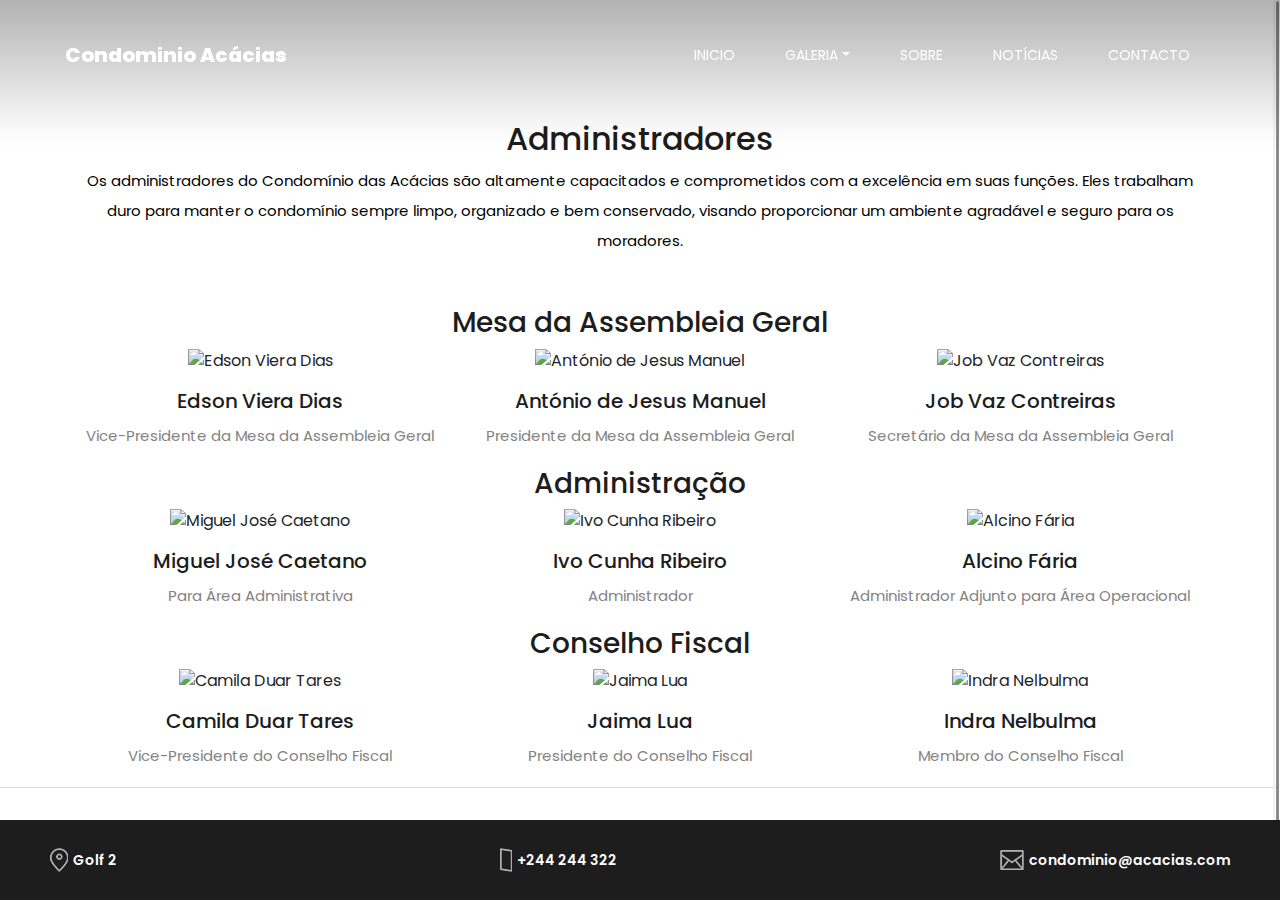
==== admins.html @ 105b338f "ljklkj" ====
<!DOCTYPE html>
<html lang="en">
  <!-- Mirrored from preview.colorlib.com/theme/studio/about-me.html by HTTrack Website Copier/3.x [XR&CO'2014], Fri, 27 Jan 2023 21:11:08 GMT -->
  <head>
    <meta charset="UTF-8" />
    <meta name="description" content="" />
    <meta http-equiv="X-UA-Compatible" content="IE=edge" />
    <meta
      name="viewport"
      content="width=device-width, initial-scale=1, shrink-to-fit=no"
    />

    <title>Sobre</title>

    <link rel="icon" href="img/core-img/favicon.ico" />

    <link rel="stylesheet" href="css/core-style.css" />
    <link rel="stylesheet" href="style.css" />

    <link href="css/responsive.css" rel="stylesheet" />
    <script nonce="79feb264-b3dd-4d76-a42b-a9977a289d4c">
      (function (w, d) {
        !(function (f, g, h, i) {
          f[h] = f[h] || {};
          f[h].executed = [];
          f.zaraz = { deferred: [], listeners: [] };
          f.zaraz.q = [];
          f.zaraz._f = function (j) {
            return function () {
              var k = Array.prototype.slice.call(arguments);
              f.zaraz.q.push({ m: j, a: k });
            };
          };
          for (const l of ["track", "set", "debug"]) f.zaraz[l] = f.zaraz._f(l);
          f.zaraz.init = () => {
            var m = g.getElementsByTagName(i)[0],
              n = g.createElement(i),
              o = g.getElementsByTagName("title")[0];
            o && (f[h].t = g.getElementsByTagName("title")[0].text);
            f[h].x = Math.random();
            f[h].w = f.screen.width;
            f[h].h = f.screen.height;
            f[h].j = f.innerHeight;
            f[h].e = f.innerWidth;
            f[h].l = f.location.href;
            f[h].r = g.referrer;
            f[h].k = f.screen.colorDepth;
            f[h].n = g.characterSet;
            f[h].o = new Date().getTimezoneOffset();
            if (f.dataLayer)
              for (const s of Object.entries(
                Object.entries(dataLayer).reduce((t, u) => ({
                  ...t[1],
                  ...u[1],
                }))
              ))
                zaraz.set(s[0], s[1], { scope: "page" });
            f[h].q = [];
            for (; f.zaraz.q.length; ) {
              const v = f.zaraz.q.shift();
              f[h].q.push(v);
            }
            n.defer = !0;
            for (const w of [localStorage, sessionStorage])
              Object.keys(w || {})
                .filter((y) => y.startsWith("_zaraz_"))
                .forEach((x) => {
                  try {
                    f[h]["z_" + x.slice(7)] = JSON.parse(w.getItem(x));
                  } catch {
                    f[h]["z_" + x.slice(7)] = w.getItem(x);
                  }
                });
            n.referrerPolicy = "origin";
            n.src =
              "../../cdn-cgi/zaraz/sd0d9.js?z=" +
              btoa(encodeURIComponent(JSON.stringify(f[h])));
            m.parentNode.insertBefore(n, m);
          };
          ["complete", "interactive"].includes(g.readyState)
            ? zaraz.init()
            : f.addEventListener("DOMContentLoaded", zaraz.init);
        })(w, d, "zarazData", "script");
      })(window, document);
    </script>
  </head>
  <body>
    <div id="preloader">
      <div class="showbox">
        <div class="loader">
          <svg class="circular" viewBox="25 25 50 50">
            <circle
              class="path"
              cx="50"
              cy="50"
              r="20"
              fill="none"
              stroke-width="2"
              stroke-miterlimit="10"
            />
          </svg>
        </div>
      </div>
    
      </div>
    </div>

    <div class="gradient-background-overlay"></div>

    <header
      class="header-area bg-img"
      style="background-image: url(img/img/img2.jpg)"
    >
      <div class="container-fluid h-100">
        <div class="row h-100 align-items-center">
          <div class="col-12 h-100">
            <div class="main-menu h-100">
              <nav class="navbar h-100 navbar-expand-lg">
                <a
                  class="navbar-brand"
                  href="index.html"
                  style="font-weight: 800; font-size: 20px; color: white"
                  >Condominio Acácias</a
                >
                <button
                  class="navbar-toggler"
                  type="button"
                  data-toggle="collapse"
                  data-target="#studioMenu"
                  aria-controls="studioMenu"
                  aria-expanded="false"
                  aria-label="Toggle navigation"
                >
                  <i class="fa fa-bars"></i> Menu
                </button>
                <div class="collapse navbar-collapse" id="studioMenu">
                  <ul class="navbar-nav ml-auto">
                    <li class="nav-item active">
                      <a class="nav-link" href="index.html"
                        >Inicio <span class="sr-only">(current)</span></a
                      >
                    </li>
                    <li class="nav-item dropdown">
                      <a
                        class="nav-link dropdown-toggle"
                        href="#"
                        id="navbarDropdown"
                        role="button"
                        data-toggle="dropdown"
                        aria-haspopup="true"
                        aria-expanded="false"
                        >Galeria</a
                      >
                      <div
                        class="dropdown-menu"
                        aria-labelledby="navbarDropdown"
                      >
                        <a class="dropdown-item" href="#">Paisagens</a>
                        <a class="dropdown-item" href="#">Escola</a>
                        <a class="dropdown-item" href="#">Ginasio</a>
                        <a class="dropdown-item" href="#">Jardinagem</a>
                        <a class="dropdown-item" href="#">Administradores</a>
                        <a class="dropdown-item" href="#">Memorias</a>
                        <a class="dropdown-item" href="#">Eventos</a>
                      </div>
                    </li>
                    <li class="nav-item">
                      <a class="nav-link" href="sobre.html">Sobre</a>
                    </li>
                    <li class="nav-item">
                      <a class="nav-link" href="noticia.html">Notícias</a>
                    </li>
                    <li class="nav-item">
                      <a class="nav-link" href="contacto.html">Contacto</a>
                    </li>
                  </ul>
                </div>
              </nav>
            </div>
          </div>
        </div>
      </div>
    </header>

    <section style="padding-top: 120px;">
      <div class="container text-center">   <h2 class="text-center">Administradores</h2>

      <P style="color:black">Os administradores do Condomínio das Acácias são altamente capacitados e comprometidos com a excelência em suas funções. Eles trabalham duro para manter o condomínio sempre limpo, organizado e bem conservado, visando proporcionar um ambiente agradável e seguro para os moradores.</P>
  </div>
    </section>
<div class="container text-center" style="margin-top: 50px;">
  <h3 class="section-header">Mesa da Assembleia Geral</h3>
  <div class="row">
      <div class="col-md-4">
          <div class="card">
              <img src="https://picsum.photos/200/300?random=1" class="card-img-top" alt="Edson Viera Dias">
              <div class="card-body mt-3">
                  <h5 class="card-title">Edson Viera Dias</h5>
                  <p class="card-text">Vice-Presidente da Mesa da Assembleia Geral</p>
              </div>
          </div>
      </div>
      <div class="col-md-4">
          <div class="card highlight">
              <img src="https://picsum.photos/200/300?random=2" class="card-img-top" alt="António de Jesus Manuel">
              <div class="card-body mt-3">
                  <h5 class="card-title">António de Jesus Manuel</h5>
                  <p class="card-text text-danger">Presidente da Mesa da Assembleia Geral</p>
              </div>
          </div>
      </div>
      <div class="col-md-4">
          <div class="card">
              <img src="https://picsum.photos/200/300?random=3" class="card-img-top" alt="Job Vaz Contreiras">
              <div class="card-body mt-3">
                  <h5 class="card-title">Job Vaz Contreiras</h5>
                  <p class="card-text">Secretário da Mesa da Assembleia Geral</p>
              </div>
          </div>
      </div>
  </div>
</div>

<!-- Section 2: Administração -->
<div class="container text-center">
  <h3 class="section-header highlight">Administração</h3>
  <div class="row">
      <div class="col-md-4">
          <div class="card">
              <img src="https://picsum.photos/200/300?random=4" class="card-img-top" alt="Miguel José Caetano">
              <div class="card-body mt-3">
                  <h5 class="card-title">Miguel José Caetano</h5>
                  <p class="card-text">Para Área Administrativa</p>
              </div>
          </div>
      </div>
      <div class="col-md-4">
          <div class="card highlight">
              <img src="https://picsum.photos/200/300?random=5" class="card-img-top" alt="Ivo Cunha Ribeiro">
              <div class="card-body mt-3">
                  <h5 class="card-title">Ivo Cunha Ribeiro</h5>
                  <p class="card-text text-danger">Administrador</p>
              </div>
          </div>
      </div>
      <div class="col-md-4">
          <div class="card">
              <img src="https://picsum.photos/200/300?random=6" class="card-img-top" alt="Alcino Fária">
              <div class="card-body mt-3">
                  <h5 class="card-title">Alcino Fária</h5>
                  <p class="card-text">Administrador Adjunto para Área Operacional</p>
              </div>
          </div>
      </div>
  </div>
</div>

<!-- Section 3: Conselho Fiscal -->
<div class="container text-center">
  <h3 class="section-header">Conselho Fiscal</h3>
  <div class="row">
      <div class="col-md-4">
          <div class="card">
              <img src="https://picsum.photos/200/300?random=7" class="card-img-top" alt="Camila Duar Tares">
              <div class="card-body mt-3">
                  <h5 class="card-title">Camila Duar Tares</h5>
                  <p class="card-text">Vice-Presidente do Conselho Fiscal</p>
              </div>
          </div>
      </div>
      <div class="col-md-4">
          <div class="card highlight">
              <img src="https://picsum.photos/200/300?random=8" class="card-img-top" alt="Jaima Lua">
              <div class="card-body mt-3">
                  <h5 class="card-title">Jaima Lua</h5>
                  <p class="card-text text-danger">Presidente do Conselho Fiscal</p>
              </div>
          </div>
      </div>
      <div class="col-md-4">
          <div class="card">
              <img src="https://picsum.photos/200/300?random=9" class="card-img-top" alt="Indra Nelbulma">
              <div class="card-body mt-3">
                  <h5 class="card-title">Indra Nelbulma</h5>
                  <p class="card-text">Membro do Conselho Fiscal</p>
              </div>
          </div>
      </div>
  </div>
</div>


    <section class="follow-me-instagram-area clearfix">
      <div class="instagram-feeds-area owl-carousel">
        <div class="single-instagram-feeds">
          <img src="img/img/img1.jpg" alt="" />
          <a href="#"><i class="fa fa-instagram" aria-hidden="true"></i></a>
        </div>
        <div class="single-instagram-feeds">
          <img src="img/img/img2.jpg" alt="" />
          <a href="#"><i class="fa fa-instagram" aria-hidden="true"></i></a>
        </div>
        <div class="single-instagram-feeds">
          <img src="img/img/img3.jpg" alt="" />
          <a href="#"><i class="fa fa-instagram" aria-hidden="true"></i></a>
        </div>
        <div class="single-instagram-feeds">
          <img src="img/img/img4.jpg" alt="" />
          <a href="#"><i class="fa fa-instagram" aria-hidden="true"></i></a>
        </div>
        <div class="single-instagram-feeds">
          <img src="img/img/img7.jpg" alt="" />
          <a href="#"><i class="fa fa-instagram" aria-hidden="true"></i></a>
        </div>
        <div class="single-instagram-feeds">
          <img src="img/img/img8.jpg" alt="" />
          <a href="#"><i class="fa fa-instagram" aria-hidden="true"></i></a>
        </div>
        <div class="single-instagram-feeds">
          <img src="img/img/img9.jpg" alt="" />
          <a href="#"><i class="fa fa-instagram" aria-hidden="true"></i></a>
        </div>
      </div>
    </section>

    <footer class="footer-area">
      <div class="container-fluid h-100">
        <div class="row h-100">
          <div class="col-12 h-100">
            <div
              class="footer-content h-100 d-md-flex align-items-center justify-content-between"
            >
              <div class="single-footer-content">
                <img src="img/core-img/map.png" alt="" />
                <a href="#">Golf 2</a>
              </div>

              <div class="single-footer-content">
                <img src="img/core-img/smartphone.png" alt="" />
                <a href="#">+244 244 322</a>
              </div>

              <div class="single-footer-content">
                <img src="img/core-img/envelope-2.png" alt="" />
                <a href="#"
                  ><span
                    class="__cf_email__"
                    data-cfemail="b9d1dcd5d5d6f9dad6d4c9d8d7c097dad6d4"
                    >condominio@acacias.com</span
                  ></a
                >
              </div>
            </div>
          </div>
        </div>
      </div>
    </footer>

    <p>
      Copyright &copy;
      <script
        data-cfasync="false"
        src="../../cdn-cgi/scripts/5c5dd728/cloudflare-static/email-decode.min.js"
      ></script>
      <script>
        document.write(new Date().getFullYear());
      </script>
      All rights reserved | This template is made with
      <i class="fa fa-heart-o" aria-hidden="true"></i> by
      <a href="https://colorlib.com/" target="_blank">Colorlib</a>
    </p>

    <script src="js/jquery/jquery-2.2.4.min.js"></script>

    <script src="js/popper.min.js"></script>

    <script src="js/bootstrap.min.js"></script>

    <script src="js/plugins.js"></script>

    <script src="js/active.js"></script>

    <script
      async
      src="https://www.googletagmanager.com/gtag/js?id=UA-23581568-13"
    ></script>
    <script>
      window.dataLayer = window.dataLayer || [];
      function gtag() {
        dataLayer.push(arguments);
      }
      gtag("js", new Date());

      gtag("config", "UA-23581568-13");
    </script>
    <script
      defer
      src="https://static.cloudflareinsights.com/beacon.min.js/vaafb692b2aea4879b33c060e79fe94621666317369993"
      integrity="sha512-0ahDYl866UMhKuYcW078ScMalXqtFJggm7TmlUtp0UlD4eQk0Ixfnm5ykXKvGJNFjLMoortdseTfsRT8oCfgGA=="
      data-cf-beacon='{"rayId":"79047a69a98c77d9","token":"cd0b4b3a733644fc843ef0b185f98241","version":"2022.11.3","si":100}'
      crossorigin="anonymous"
    ></script>
  </body>

  <!-- Mirrored from preview.colorlib.com/theme/studio/about-me.html by HTTrack Website Copier/3.x [XR&CO'2014], Fri, 27 Jan 2023 21:11:13 GMT -->
</html>
---- css/core-style.css ----
/* [Master Stylesheet] */

/* ------------- Index of Stylesheet -------------
:: 1.0 Import Web Fonts
:: 2.0 Import All CSS
:: 3.0 Common/Base CSS
:: 4.0 Header Area CSS
:: 5.0 Sidebar Area CSS
:: 6.0 Welcome Area CSS
:: 7.0 About Me Area CSS
:: 8.0 Follow Instagram Area CSS
:: 9.0 Footer Area CSS
:: 10.0 Portfolio Area CSS
:: 11.0 Blog & Contact Area CSS
:: 12.0 Elements Area CSS
------------------------------------------------ */

/* :: 1.0 Import Web Fonts */

@import url('https://fonts.googleapis.com/css?family=Poppins:300,400,500,600,700');

/* :: 2.0 Import All CSS */

@import 'bootstrap.min.css';
@import 'owl.carousel.css';
@import 'font-awesome.min.css';
@import 'pe-icon-7-stroke.css';
@import 'magnific-popup.css';
@import 'animate.css';

/* :: 3.0 Common/Base CSS */

* {
    margin: 0;
    padding: 0;
}

body {
    font-family: 'Poppins', sans-serif;
    font-weight: 400;
    overflow-x: hidden;
}


h2,
h3,
h5,
h6 {
    color: #1d1d1d;
    line-height: 1.2;
    font-family: 'Poppins', sans-serif;
    font-weight: 500;
}

p {
    color: #838383;
    font-size: 15px;
    line-height: 2;
    font-family: 'Poppins', sans-serif;
    font-weight: 400;
}

a:focus {
    outline: 0 solid;
}

a,
a:hover,
a:focus {
    -webkit-transition: all 500ms ease 0s;
    transition: all 500ms ease 0s;
    text-decoration: none;
    outline: none;
    font-size: 14px;
    color: #000;
    font-family: 'Poppins', sans-serif;
    font-weight: 400;
}

#preloader {
    position: fixed;
    z-index: 9999;
    width: 100%;
    height: 100%;
    background-color: #f2f4f8;
    top: 0;
    left: 0;
    display: -webkit-box;
    display: -ms-flexbox;
    display: flex;
    -webkit-box-pack: center;
    -ms-flex-pack: center;
    justify-content: center;
    -webkit-box-align: center;
    -ms-flex-align: center;
    align-items: center;
}

.questions-area ul li {
    display: none;
    font-size: 14px;
    font-weight: 500;
    color: #1d1d1d;
    -webkit-transition-duration: 500ms;
    transition-duration: 500ms;
}

.questions-area ul li.question-show {
    display: block;
}

.questions-area {
    padding: 0 15px;
    position: absolute;
    bottom: 100px;
    z-index: 15;
    width: 100%;
    height: auto;
    left: 0;
}

.questions-area p {
    margin-bottom: 0;
}

.showbox {
    position: relative;
    top: 0;
    bottom: 0;
    left: 0;
    right: 0;
    padding: 0;
}

.loader {
    position: relative;
    margin: 0 auto;
    width: 60px;
}

.loader:before {
    content: '';
    display: block;
    padding-top: 100%;
}

.circular {
    -webkit-animation: rotate 2s linear infinite;
    animation: rotate 2s linear infinite;
    height: 100%;
    -webkit-transform-origin: center center;
    transform-origin: center center;
    width: 100%;
    position: absolute;
    top: 0;
    bottom: 0;
    left: 0;
    right: 0;
    margin: auto;
}

.path {
    stroke-dasharray: 1, 200;
    stroke-dashoffset: 0;
    -webkit-animation: dash 1.5s ease-in-out infinite, color 6s ease-in-out infinite;
    animation: dash 1.5s ease-in-out infinite, color 6s ease-in-out infinite;
    stroke-linecap: round;
}

@keyframes rotate {
    100% {
        -webkit-transform: rotate(360deg);
        transform: rotate(360deg);
    }
}

@keyframes dash {
    0% {
        stroke-dasharray: 1, 200;
        stroke-dashoffset: 0;
    }
    50% {
        stroke-dasharray: 89, 200;
        stroke-dashoffset: -35px;
    }
    100% {
        stroke-dasharray: 89, 200;
        stroke-dashoffset: -124px;
    }
}

@keyframes color {
    100%,
    0% {
        stroke: #d62d20;
    }
    40% {
        stroke: #0057e7;
    }
    66% {
        stroke: #008744;
    }
    80%,
    90% {
        stroke: #ffa700;
    }
}

ul,
ol {
    margin: 0;
}

ol li,
ul li {
    list-style: outside none none;
}

img {
    height: auto;
    max-width: 100%;
}

.mt-70 {
    margin-top: 70px;
}

.mt-100 {
    margin-top: 100px;
}

.mb-30 {
    margin-bottom: 30px;
}

.mb-100 {
    margin-bottom: 100px;
}

.bg-img {
    background-position: center center;
    background-size: cover;
    background-repeat: no-repeat;
}

#scrollUp {
    background-color: #222;
    border-radius: 0;
    bottom: 100px;
    box-shadow: 0 2px 6px 0 rgba(0, 0, 0, 0.3);
    color: #fff;
    font-size: 24px;
    height: 40px;
    line-height: 40px;
    right: 0;
    text-align: center;
    width: 35px;
}

.section_padding_100 {
    padding: 100px 0;
}

.section_padding_0_100 {
    padding: 0 0 100px;
}

.studio-btn {
    display: inline-block;
    color: #fff;
    background-color: #1d1d1d;
    height: 52px;
    padding: 0 15px;
    border-radius: 0;
    line-height: 52px;
    font-size: 16px;
    min-width: 140px;
}

.studio-btn > img {
    padding-right: 5px;
}

.studio-btn:hover,
.studio-btn:focus {
    color: #fff;
    font-size: 16px;
}

/* :: 4.0 Header Area CSS */

.header-area {
    width: 100%;
    height: 110px;
    position: fixed;
    z-index: 1000;
    top: 0;
    left: 0;
    padding: 0 34px;
}

#searchbtn {
    cursor: pointer;
    margin-left: 15px;
}

.header-search-form,
.search-form-on .navbar-nav {
    display: none;
}

.search-form-on .header-search-form {
    display: block;
}

.header-area .main-menu .nav-link {
    font-size: 14px;
    text-transform: uppercase;
    color: #ffffff;
    padding: 0 25px;
}

.header-area .main-menu .nav-link:hover,
.header-area .main-menu .nav-link:focus {
    color: #fff;
}

.dropdown-menu.show {
    border: none;
    padding: 15px 0;
    box-shadow: 0 5px 40px rgba(0, 0, 0, 0.15);
    margin-top: 15px;
}

.dropdown-item {
    text-transform: uppercase;
    font-size: 13px;
}

.dropdown-item:hover {
    color: #000;
    font-size: 13px;
}

.header-search-form form input {
    width: 600px;
    height: 35px;
    padding: 5px 15px;
    font-size: 12px;
    color: #fff;
    border: none;
    background-color: transparent;
    border: 2px solid rgba(255, 255, 255, 0.6);
    border-radius: 30px;
    -webkit-transition-duration: 500ms;
    transition-duration: 500ms;
}

.header-search-form form input:focus {
    box-shadow: none;
    border-color: rgba(255, 255, 255, 1);
    background-color: transparent;
}

.gradient-background-overlay {
    position: fixed;
    z-index: 3;
    top: 0;
    left: 0;
    width: 100%;
    height: 150px;
}

.gradient-background-overlay:before {
    content: "";
    position: absolute;
    height: 150px;
    width: 100%;
    z-index: -1;
    top: 0;
    left: 0;
    background: rgba(0, 0, 0, 0.3);
    background: -webkit-linear-gradient(top, rgba(0, 0, 0, 0.3) 0%, rgba(0, 0, 0, 0.01) 90%, rgba(0, 0, 0, 0) 100%);
    background: linear-gradient(to bottom, rgba(0, 0, 0, 0.3) 0%, rgba(0, 0, 0, 0.01) 90%, rgba(0, 0, 0, 0) 100%);
}

/* :: 5.0 Sidebar Area CSS */

.social-sidebar-area {
    width: 120px;
    height: 72%;
    background-color: transparent;
    position: fixed;
    bottom: 100px;
    left: 0;
    z-index: 100;
    overflow: hidden;
}

.social-info-area {
    display: -webkit-box;
    display: -ms-flexbox;
    display: flex;
    -webkit-transform: rotate(-90deg);
    transform: rotate(-90deg);
    position: absolute;
    bottom: 270px;
    left: -110px;
    z-index: 10;
    -webkit-box-pack: center;
    -ms-flex-pack: center;
    justify-content: center;
    -webkit-box-align: center;
    -ms-flex-align: center;
    align-items: center;
}

.social-info-area a {
    text-transform: uppercase;
    font-size: 12px;
    font-weight: 600;
    display: -webkit-box;
    display: -ms-flexbox;
    display: flex;
    -webkit-box-align: center;
    -ms-flex-align: center;
    align-items: center;
    padding: 5px;
    line-height: 1;
}

.social-info-area a i {
    font-size: 12px;
    color: #9f9f9f;
    margin-right: 5px;
}

.message-box > a {
    width: 120px;
    height: 100px;
    position: absolute;
    left: 0;
    bottom: 0;
    background-color: #101010;
    text-align: center;
    color: #fff;
    font-size: 30px;
    display: -moz-flex;
    display: -ms-flex;
    display: -o-flex;
    display: -webkit-box;
    display: -ms-flexbox;
    display: flex;
    -webkit-box-align: center;
    -ms-flex-align: center;
    align-items: center;
    -webkit-box-pack: center;
    -ms-flex-pack: center;
    justify-content: center;
}

.message-box > a > img {
    max-width: 40px;
}

/* :: 6.0 Welcome Area CSS */

.welcome-area {
    position: relative;
    z-index: 2;
    width: 100%;
    height: 100vh !important;
}

.carousel-indicators {
    position: fixed;
    right: 0;
    bottom: 0;
    left: 0;
    width: 100%;
    height: auto;
    margin: 0;
    z-index: 9999;
}

.carousel-indicators li {
    width: 100%;
    height: 100px;
    margin-right: 0;
    margin-left: 0;
    text-indent: -9999999px;
    background-color: #fff;
    cursor: pointer;
    -webkit-transition-duration: 500ms;
    transition-duration: 500ms;
}

.carousel-indicators li:after,
.carousel-indicators li:before {
    display: none;
}

.carousel-indicators li.active:after {
    content: '';
    display: block;
    width: 16px;
    height: 16px;
    top: -26px;
    z-index: 1100;
    position: absolute;
    background-image: url(../img/core-img/active.png);
}

.carousel-item:after {
    position: absolute;
    width: 100%;
    height: 100%;
    top: 0;
    left: 0;
    background-color: rgba(0, 0, 0, 0.17);
    content: '';
    z-index: -1;
}

.carousel-content {
    display: -webkit-box;
    display: -ms-flexbox;
    display: flex;
    -webkit-box-align: center;
    -ms-flex-align: center;
    align-items: center;
}

.slide-text {
    padding: 25px 30px 15px;
    border-left: 3px solid #fff;
    margin-left: 200px;
    background-color: rgba(255, 255, 255, 0.2);
    display: -webkit-box;
    display: -ms-flexbox;
    display: flex;
    -webkit-box-align: baseline;
    -ms-flex-align: baseline;
    align-items: baseline;
    margin-top: -100px;
}

.slide-text h2 {
    margin-bottom: 0;
    font-size: 36px;
    color: #fff;
    line-height: 1;
}

.slide-text span {
    font-size: 100px;
    color: #fff;
    line-height: 1;
    font-weight: 100;
}

/* :: 7.0 About Me Area CSS */

.about-content span {
    width: 30px;
    height: 2px;
    background-color: #bebebe;
    margin: 0 auto 30px;
    display: block;
}

.about-content h2 {
    margin-bottom: 40px;
    font-size: 36px;
}

.single-service-area img {
    margin-bottom: 50px;
}

.single-service-area h5 {
    margin-bottom: 20px;
}

.single-pie-bar h6 {
    margin-top: 15px;
    margin-bottom: 0;
}

/* :: 8.0 Follow Instagram Area CSS */

.follow-me-instagram-area {
    border-top: 1px solid #dcdcdc;
    margin-bottom: 80px;
}

.follow-me-title h5 {
    margin: 30px 0;
    font-size: 18px;
}

.single-instagram-feeds a {
    position: absolute;
    width: 100%;
    height: 100%;
    background-color: rgba(34, 34, 34, 0.7);
    top: 0;
    display: -webkit-box;
    display: -ms-flexbox;
    display: flex;
    -webkit-box-align: center;
    -ms-flex-align: center;
    align-items: center;
    color: #fff;
    font-size: 30px;
    -webkit-box-pack: center;
    -ms-flex-pack: center;
    justify-content: center;
    opacity: 0;
    -ms-filter: "progid:DXImageTransform.Microsoft.Alpha(Opacity=0)";
    -webkit-transition-duration: 500ms;
    transition-duration: 500ms;
}

.single-instagram-feeds:hover a {
    opacity: 1;
    -ms-filter: "progid:DXImageTransform.Microsoft.Alpha(Opacity=100)";
}

/* :: 9.0 Footer Area CSS */

.footer-area {
    position: fixed;
    z-index: 100;
    background-color: #1d1d1d;
    height: 80px;
    width: 100%;
    padding: 0 35px;
    bottom: 0;
    left: 0;
}

.single-footer-content {
    display: -webkit-box;
    display: -ms-flexbox;
    display: flex;
    -webkit-box-align: center;
    -ms-flex-align: center;
    align-items: center
}

.single-footer-content > a {
    font-size: 14px;
    font-weight: 600;
    color: #fff;
    margin-left: 5px;
    line-height: 1;
}

/* :: 10.0 Portfolio Area CSS */

.gallery_area {
    height: calc(100% - 380px);
    width: calc(100% - 245px);
    overflow-y: scroll;
    position: fixed;
    z-index: 1;
    top: 200px;
    left: 185px;
    right: 60px;
    padding-right: 45px;
}

.portfolio-menu button {
    background-color: transparent;
    font-size: 15px;
    color: #838383;
    padding: 0 20px;
    -webkit-transition-duration: 500ms;
    transition-duration: 500ms;
}

.portfolio-menu button.active,
.portfolio-menu button:hover {
    color: #1d1d1d;
}

.portfolio-menu button:focus {
    box-shadow: none;
}

.gallery_menu {
    margin-bottom: 100px;
}

.column_single_gallery_item {
    margin-bottom: 30px;
}

.column_single_gallery_item img {
    width: 100%;
}

.hover_overlay {
    position: absolute;
    width: calc(100% - 30px);
    height: 100%;
    background-color: rgba(0, 0, 0, 0.3);
    top: 0;
    left: 15px;
    display: -webkit-box;
    display: -ms-flexbox;
    display: flex;
    -webkit-box-align: center;
    -ms-flex-align: center;
    align-items: center;
    -webkit-box-pack: center;
    -ms-flex-pack: center;
    justify-content: center;
    opacity: 0;
    -ms-filter: "progid:DXImageTransform.Microsoft.Alpha(Opacity=0)";
    -webkit-transition-duration: 500ms;
    transition-duration: 500ms;
}

.hover_overlay a {
    font-size: 30px;
    color: #fff;
}

.column_single_gallery_item:hover .hover_overlay {
    opacity: 1;
    -ms-filter: "progid:DXImageTransform.Microsoft.Alpha(Opacity=100)";
}

/* :: 11.0 Blog & Contact Area CSS */

.blog-content span,
.contact-heading-text span {
    display: block;
    width: 30px;
    height: 3px;
    background-color: #bebebe;
    margin: 0 auto 30px;
}

.blog-content h2,
.contact-heading-text h2 {
    font-size: 36px;
}

.contact-heading-text h2,
.blog-content p {
    margin-bottom: 50px;
}

.post-date,
.post-date:hover,
.post-date:focus {
    display: block;
    font-size: 14px;
    margin-bottom: 5px;
    font-weight: 500;
}

.post-author,
.post-author:hover,
.post-author:focus {
    font-size: 12px;
    text-transform: uppercase;
    color: #838383;
    display: block;
    margin-bottom: 50px;
}

.pagination-area .page-link {
    color: #1d1d1d;
    border: none;
    font-size: 16px;
    font-weight: 500;
    position: relative;
    z-index: 1;
}

.page-item.active .page-link {
    z-index: 1;
    color: #1d1d1d;
    background-color: transparent;
    border-color: transparent;
    padding-right: 80px;
}

.page-item.active .page-link:after {
    content: '';
    width: 70px;
    height: 2px;
    background-color: #1d1d1d;
    position: absolute;
    bottom: 13px;
    left: 45px;
}

.contact-form-area form .form-control {
    margin-bottom: 30px;
    font-size: 14px;
    font-style: italic;
    height: 60px;
    border-bottom: 2px solid #c0c0c0;
    border-top: 0;
    border-left: 0;
    border-radius: 0;
    border-right: none;
    background-color: transparent;
    -webkit-transition-duration: 500ms;
    transition-duration: 500ms;
}

.contact-form-area form .form-control:focus {
    box-shadow: none;
    border-color: #1d1d1d;
    -webkit-transition-duration: 500ms;
    transition-duration: 500ms;
}

.contact-form-area form textarea.form-control {
    height: 200px;
}

.map-area {
    position: relative;
    z-index: 1;
    padding-bottom: 100px;
}

#googleMap {
    width: 100%;
    height: 485px;
    position: relative;
    z-index: 1;
}

.contact-core-info {
    position: absolute;
    top: 30px;
    width: 280px;
    background-color: #1d1d1d;
    z-index: 1000;
    left: -90px;
    padding: 15px 40px;
    text-align: center;
    height: calc(100% - 60px);
}

.contact-core-info img {
    margin-bottom: 50px;
}

.contact-core-info .single-footer-content {
    display: block;
    margin-bottom: 10px;
    text-align: center;
}

.contact-core-info .single-footer-content img {
    display: block;
    margin: 0 auto 10px;
}

.contact-popup-form .modal-content {
    padding: 50px;
}

.contact-popup-form .modal-content {
    padding: 50px;
    border: none;
    box-shadow: 0 5px 50px rgba(0, 0, 0, 0.15);
    background-color: rgba(255, 255, 255, 0.9);
}

/* :: 12.0 Elements Area CSS */

/* Accordians */

.elements-title h2 {
    font-size: 36px;
    margin-bottom: 100px;
}

.panel {
    background-color: #fff;
    border: 0 solid transparent;
    border-radius: 4px;
    box-shadow: 0 0 0 transparent;
    margin-bottom: 15px;
}

.single-accordion:last-of-type {
    margin-bottom: 0px;
}

.single-accordion h6 a {
    background-color: #1d1d1d;
    border-radius: 0;
    color: #fff;
    display: block;
    margin: 0;
    padding: 20px 60px 20px 20px;
    position: relative;
    font-size: 16px;
    text-transform: capitalize;
    font-weight: 500;
}

.single-accordion h6 a.collapsed {
    background-color: #aeaeae;
    color: #fff;
}

.single-accordion h6 a span {
    font-size: 10px;
    position: absolute;
    right: 20px;
    text-align: center;
    top: 25px;
}

.single-accordion h6 a.collapsed span.accor-close {
    opacity: 0;
    -ms-filter: "progid:DXImageTransform.Microsoft.Alpha(Opacity=0)";
    filter: alpha(opacity=0);
}

span.accor-open {
    opacity: 0;
    -ms-filter: "progid:DXImageTransform.Microsoft.Alpha(Opacity=0)";
    filter: alpha(opacity=0);
}

.single-accordion h6 a.collapsed span.accor-open {
    opacity: 1;
    -ms-filter: "progid:DXImageTransform.Microsoft.Alpha(Opacity=100)";
    filter: alpha(opacity=100);
}

.single-accordion h6 {
    margin-bottom: 0;
    text-transform: uppercase;
}

.single-accordion .accordion-content {
    border-top: 0 solid transparent;
    box-shadow: none;
}

.single-accordion .accordion-content p {
    padding: 20px 15px 5px;
    margin-bottom: 0;
}

/* barfiller */

.single_progress_bar {
    margin-bottom: 20px;
}

.single_progress_bar:last-of-type {
    margin-bottom: 0;
}

.barfiller {
    background: #e0e0e0;
    border: none;
    border-radius: 0;
    box-shadow: none;
    height: 2px;
    margin-bottom: 5px;
    position: relative;
    width: 100%;
}

.barfiller .fill {
    display: block;
    position: relative;
    width: 0px;
    height: 100%;
    background: #333;
    z-index: 1;
}

.barfiller .tipWrap {
    display: none;
}

.barfiller .tip {
    margin-top: 15px;
    font-size: 15px;
    color: #838383;
    left: 0px;
    position: absolute;
    z-index: 2;
    background: transparent;
}

.barfiller .tip:after {
    display: none;
}

.single_progress_bar p {
    margin-bottom: 0;
    margin-top: 10px;
}

/* Cool Facts */

.counter-area h2 {
    font-size: 36px;
}

.counter-area h6 {
    margin-bottom: 0;
    color: #838383;
}

.studio-btn.studio-btn-2 {
    background-color: transparent;
    border: 2px solid #1d1d1d;
    color: #1d1d1d;
}

.studio-btn.studio-btn-4 {
    background-color: transparent;
    border: 2px solid #aeaeae;
    color: #aeaeae;
}

/* Sonar CSS */

.carousel-indicators li.active:before {
    content: '';
    display: inline-block;
    position: absolute;
    width: 14px;
    height: 14px;
    border-radius: 50%;
    top: -25px;
    left: 1px;
    -webkit-animation: sonar-effect 1s ease-in-out .1s infinite;
    animation: sonar-effect 1s ease-in-out .1s infinite;
    z-index: 1;
    background-color: #fff;
}


@keyframes sonar-effect {
    0% {
        opacity: 0;
        -ms-filter: "progid:DXImageTransform.Microsoft.Alpha(Opacity=0)";
    }
    50% {
        opacity: 0.5;
        -ms-filter: "progid:DXImageTransform.Microsoft.Alpha(Opacity=50)";
        box-shadow: 0 0 0 3px #fff, 0 0 5px 5px #fff, 0 0 0 5px #fff;
    }
    100% {
        box-shadow: 0 0 0 3px #fff, 0 0 5px 5px #fff, 0 0 0 5px #fff;
        -webkit-transform: scale(1.5);
        transform: scale(1.5);
        opacity: 0;
        -ms-filter: "progid:DXImageTransform.Microsoft.Alpha(Opacity=0)";
    }
}
---- style.css ----
/* ----------------------------------------------------------
    :: Template Name: Studio - Creative Photography Template
    :: Author: Colorlib
    :: Author URL: https://colorlib.com
    :: Version: 1.0.0
    :: Created: 31 January 2018
    :: Last Updated: 31 January 2018
    ---------------------------------------------------------- */

    /* ============ PLACE YOUR CUSTOM CSS HERE ============ */
---- css/responsive.css ----
@media only screen and (min-width: 992px) and (max-width: 1199px) {
    .social-sidebar-area,
    .message-box > a {
        width: 80px;
    }
    .message-box > a {
        height: 80px;
    }
    .social-info-area {
        left: -160px;
    }
    .gallery_area {
        height: calc(100% - 380px);
        width: calc(100% - 180px);
        left: 120px;
        right: 60px;
        padding-right: 45px;
    }
    .social-sidebar-area {
        height: 65%;
    }
    .social-info-area {
        left: -25px;
        bottom: 190px;
    }
    .social-info-area > a > span {
        display: none;
    }
    .social-info-area a i {
        font-size: 14px;
        margin-right: 10px;
    }
}

@media only screen and (min-width: 768px) and (max-width: 991px) {
    .navbar {
        padding: 0;
    }
    .navbar-toggler {
        padding: 0;
        font-size: 20px;
        background-color: transparent;
        border: none;
        border-radius: 6px;
        width: 120px;
        height: 35px;
        color: #fff;
        line-height: 28px;
        margin: 38px 0;
        border: 2px solid #fff;
        font-weight: 400;
    }
    #studioMenu {
        padding: 30px;
        background-color: #1d1d1d;
        z-index: 1002;
    }
    .header-area .main-menu .nav-link {
        padding: 5px 15px;
    }
    .header-search-form form input {
        width: 570px;
        margin-bottom: 15px;
    }
    .social-sidebar-area,
    .message-box > a {
        width: 80px;
    }
    .message-box > a {
        height: 80px;
    }
    .social-sidebar-area {
        bottom: 50px;
        height: 70%;
    }
    .social-info-area {
        left: -25px;
        bottom: 190px;
    }
    .social-info-area > a > span {
        display: none;
    }
    .social-info-area a i {
        font-size: 14px;
        margin-right: 10px;
    }
    .slide-text {
        margin-left: 120px;
        margin-top: -50px;
    }
    .carousel-indicators li {
        height: 50px;
    }
    .slide-text span {
        font-size: 60px;
    }
    .gallery_area {
        height: calc(100% - 380px);
        width: calc(100% - 130px);
        left: 100px;
        right: 30px;
        padding-right: 30px;
    }
    .portfolio-menu button {
        padding: 0 10px;
    }
    .counter-area h2 {
        font-size: 24px;
    }
    .counter-area h6 {
        font-size: 12px;
    }
    .elements-title h2 {
        font-size: 24px;
        margin-bottom: 50px;
    }
}

@media only screen and (min-width: 320px) and (max-width: 767px) {
    p {
        font-size: 14px;
    }
    .navbar {
        padding: 0;
    }
    .navbar-toggler {
        padding: 0;
        font-size: 16px;
        background-color: transparent;
        border-radius: 6px;
        width: 90px;
        height: 30px;
        color: #fff;
        line-height: 28px;
        margin: 20px 0;
        border: 2px solid #fff;
        font-weight: 400;
    }
    #studioMenu {
        padding: 20px;
        background-color: #1d1d1d;
        z-index: 1002;
    }
    .header-area .main-menu .nav-link {
        padding: 5px 15px;
    }
    .header-search-form form input {
        width: 570px;
        margin-bottom: 15px;
    }
    .header-area {
        height: 70px;
        padding: 0 0;
    }
    .navbar-brand {
        margin-right: 0;
        max-width: 100px;
    }
    .header-search-form form input {
        width: 100%;
        margin-bottom: 15px;
        font-size: 10px;
    }
    .social-sidebar-area,
    .message-box > a {
        width: 50px;
    }
    .message-box > a {
        height: 50px;
    }
    .social-sidebar-area {
        bottom: 40px;
    }
    .carousel-indicators li {
        height: 40px;
    }
    .social-info-area {
        left: -27px;
        bottom: 130px;
    }
    .social-info-area > a > span {
        display: none;
    }
    .gradient-background-overlay,
    .gradient-background-overlay:before {
        height: 90px;
    }
    .slide-text {
        padding: 15px 15px 10px;
        margin-left: 65px;
        margin-top: -40px;
    }
    .slide-text span {
        font-size: 24px;
    }
    .slide-text h2 {
        font-size: 16px;
    }
    .contact-popup-form .modal-content {
        padding: 15px;
    }
    .blog-content h2,
    .contact-heading-text h2 {
        font-size: 20px;
    }
    .contact-heading-text h2,
    .blog-content p {
        margin-bottom: 30px;
    }
    .modal-dialog {
        width: 240px;
        margin: 30px auto;
    }
    .about-content h2 {
        margin-bottom: 30px;
        font-size: 20px;
    }
    .single-pie-bar {
        margin-bottom: 50px;
    }
    .follow-me-instagram-area {
        border-top: 1px solid #dcdcdc;
        margin-bottom: 0;
    }
    .footer-area {
        position: relative;
        height: auto;
        padding: 30px 0 15px;
        bottom: 0;
        left: 0;
    }
    .single-footer-content {
        margin-bottom: 15px;
        -webkit-box-pack: center;
        -ms-flex-pack: center;
        justify-content: center;
    }
    .gallery_area {
        height: auto;
        width: calc(100% - 90px);
        overflow-y: auto;
        position: relative;
        z-index: 1;
        top: 100px;
        left: 60px;
        right: 15px;
        padding-right: 15px;
    }
    .portfolio-menu button {
        font-size: 12px;
        padding: 0 5px;
    }
    .gallery_menu {
        margin-bottom: 30px;
    }
    #scrollUp {
        display: none !important;
    }
    .page-item.active .page-link:after {
        width: 40px;
    }
    .page-item.active .page-link {
        padding-right: 40px;
    }
    .pagination-area .page-link {
        font-size: 14px;
    }
    .pagination-area.mb-100 {
        margin-bottom: 0;
    }
    .blog-area.mt-100,
    .about-me-area.mt-100,
    .contact-area.mt-100 {
        margin-top: 70px;
    }
    .contact-core-info {
        width: 200px;
        left: -40px;
        padding: 15px;
    }
    .single-cool-fact {
        margin-bottom: 30px;
    }
    .elements-title h2 {
        font-size: 20px;
        margin-bottom: 30px;
    }
    .studio-buttons-area .btn {
        margin-bottom: 15px;
    }
    .message-box > a > img {
        max-width: 30px;
    }
}

@media only screen and (min-width: 480px) and (max-width: 767px) {
    .modal-dialog {
        width: 320px;
    }
}

@media only screen and (min-width: 576px) and (max-width: 767px) {
    #scrollUp {
        display: block !important;
    }
    .slide-text span {
        font-size: 36px;
    }
    .slide-text h2 {
        font-size: 20px;
    }
    .modal-dialog {
        width: 450px;
    }
    .contact-popup-form .modal-content {
        padding: 50px 15px;
    }
    .portfolio-menu button {
        font-size: 14px;
    }
}
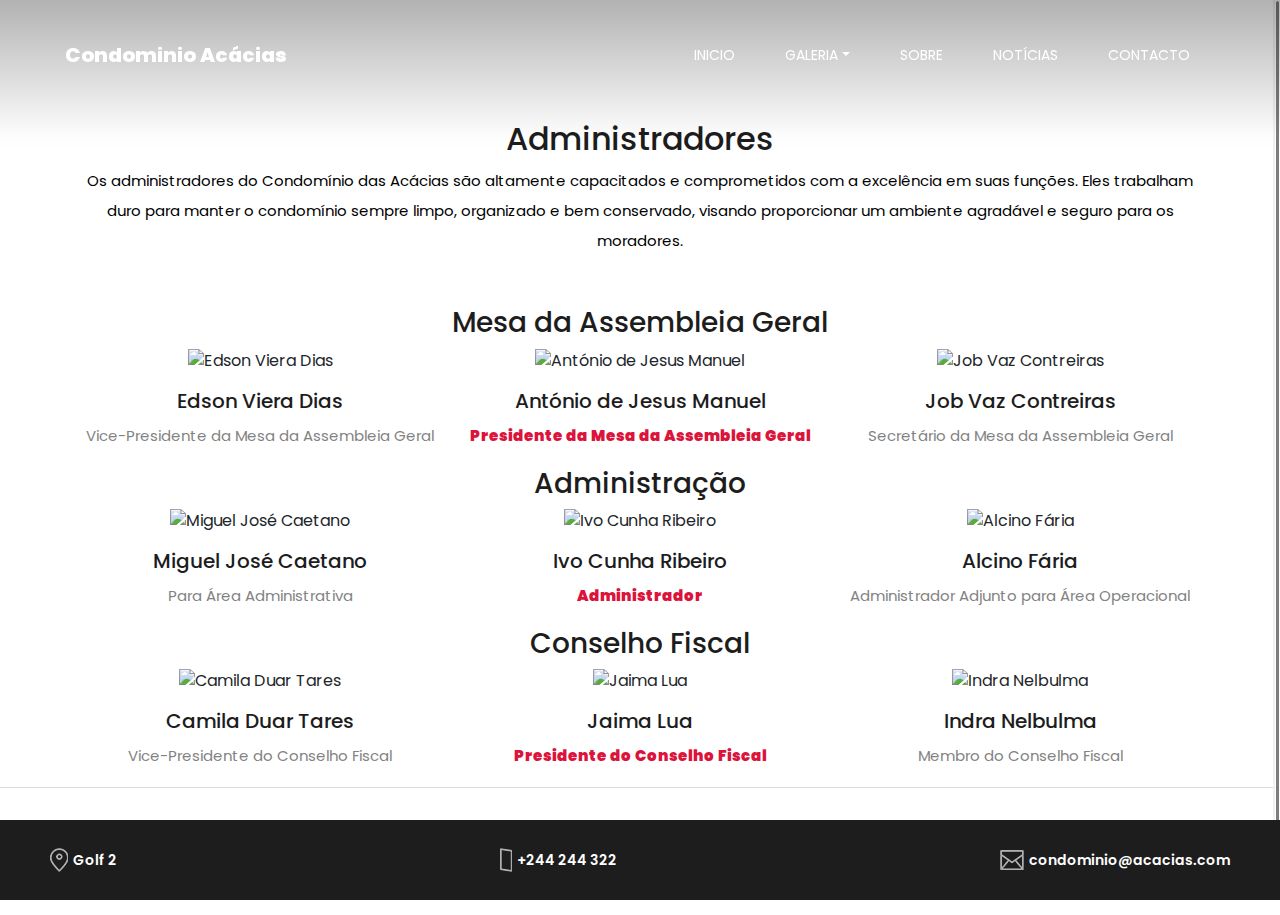
==== commit 226210dc: "jljl" ====
--- a/admins.html
+++ b/admins.html
@@ -205,7 +205,7 @@
               <img src="https://picsum.photos/200/300?random=2" class="card-img-top" alt="António de Jesus Manuel">
               <div class="card-body mt-3">
                   <h5 class="card-title">António de Jesus Manuel</h5>
-                  <p class="card-text text-danger">Presidente da Mesa da Assembleia Geral</p>
+                  <p class="card-text " style="color:crimson;font-weight: 900;">Presidente da Mesa da Assembleia Geral</p>
               </div>
           </div>
       </div>
@@ -239,7 +239,7 @@
               <img src="https://picsum.photos/200/300?random=5" class="card-img-top" alt="Ivo Cunha Ribeiro">
               <div class="card-body mt-3">
                   <h5 class="card-title">Ivo Cunha Ribeiro</h5>
-                  <p class="card-text text-danger">Administrador</p>
+                  <p class="card-text " style="color:crimson;font-weight: 900;">Administrador</p>
               </div>
           </div>
       </div>
@@ -273,7 +273,7 @@
               <img src="https://picsum.photos/200/300?random=8" class="card-img-top" alt="Jaima Lua">
               <div class="card-body mt-3">
                   <h5 class="card-title">Jaima Lua</h5>
-                  <p class="card-text text-danger">Presidente do Conselho Fiscal</p>
+                  <p class="card-text " style="color:crimson;font-weight: 900;">Presidente do Conselho Fiscal</p>
               </div>
           </div>
       </div>
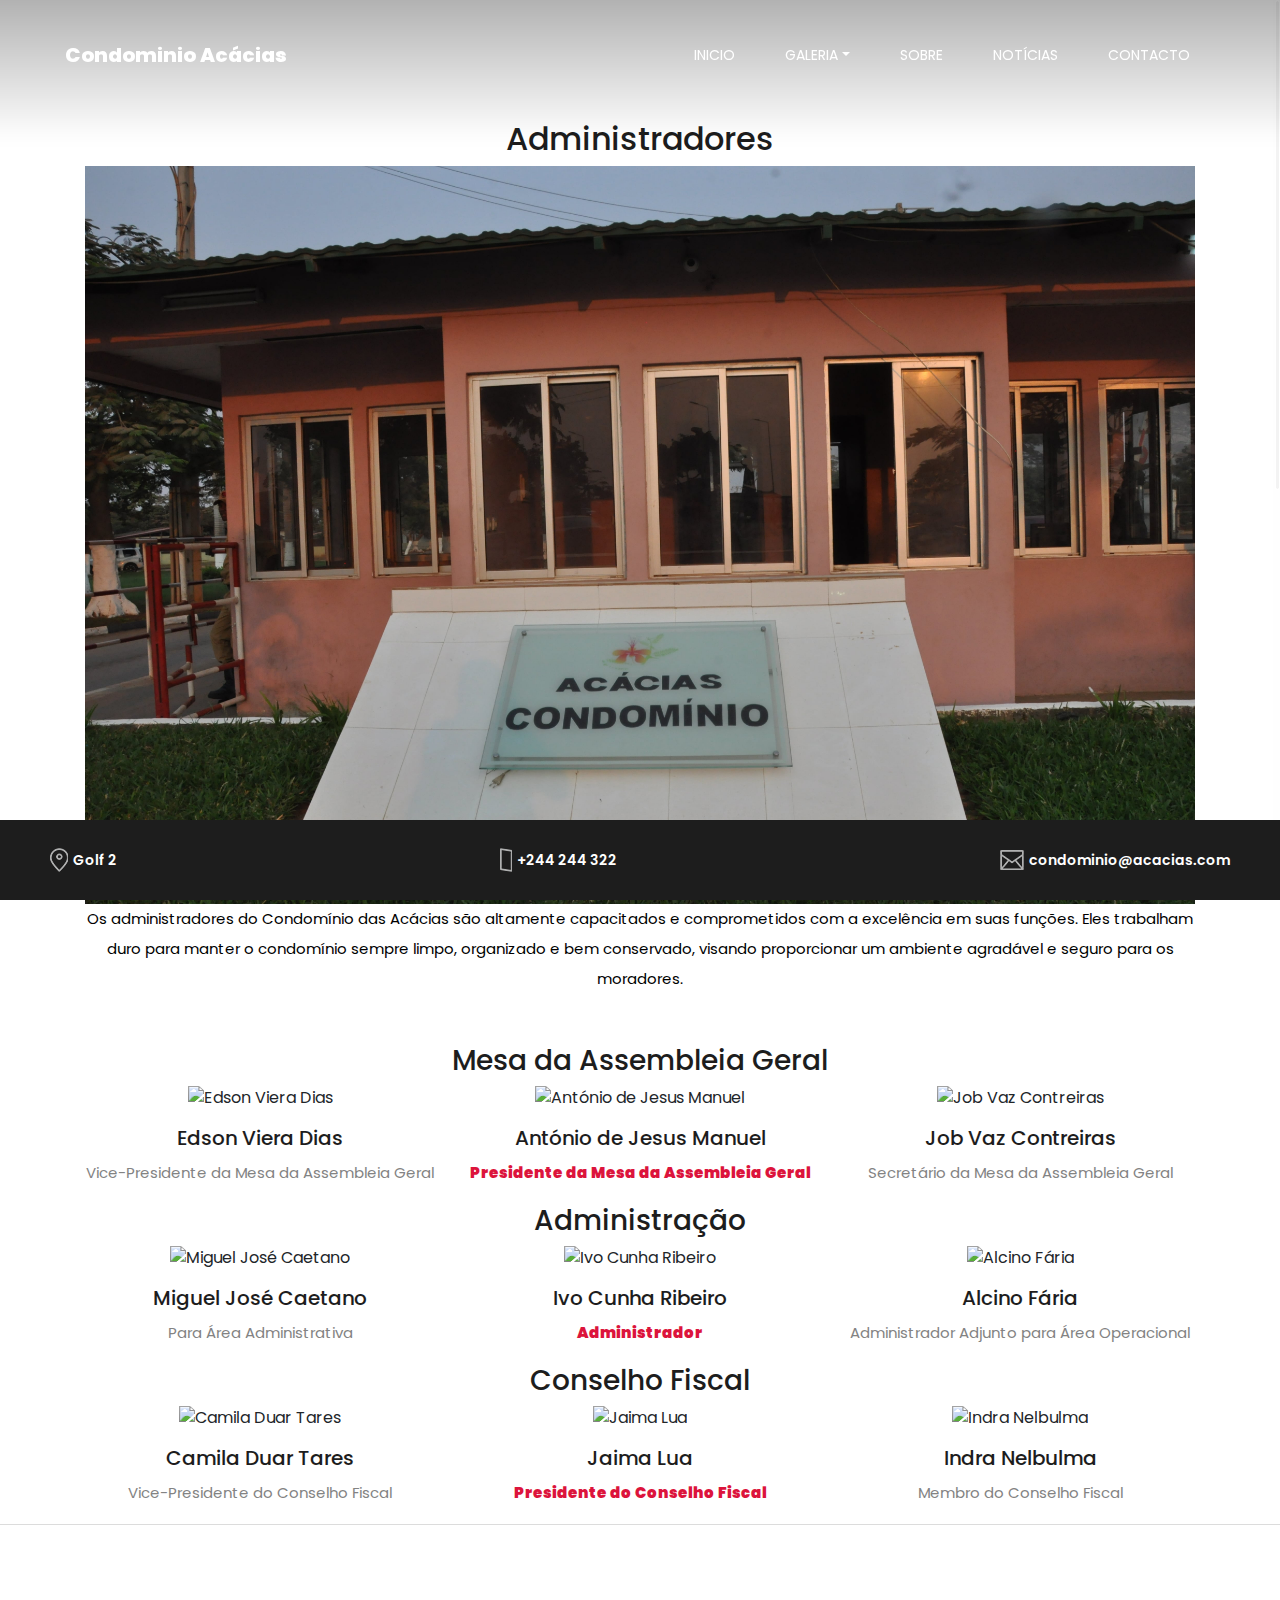
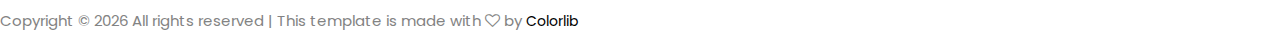
==== commit 10a30f64: "lkjlj" ====
--- a/admins.html
+++ b/admins.html
@@ -184,7 +184,7 @@
 
     <section style="padding-top: 120px;">
       <div class="container text-center">   <h2 class="text-center">Administradores</h2>
-
+<img src="img/img/img1.JPG" class="img-fluid" />
       <P style="color:black">Os administradores do Condomínio das Acácias são altamente capacitados e comprometidos com a excelência em suas funções. Eles trabalham duro para manter o condomínio sempre limpo, organizado e bem conservado, visando proporcionar um ambiente agradável e seguro para os moradores.</P>
   </div>
     </section>
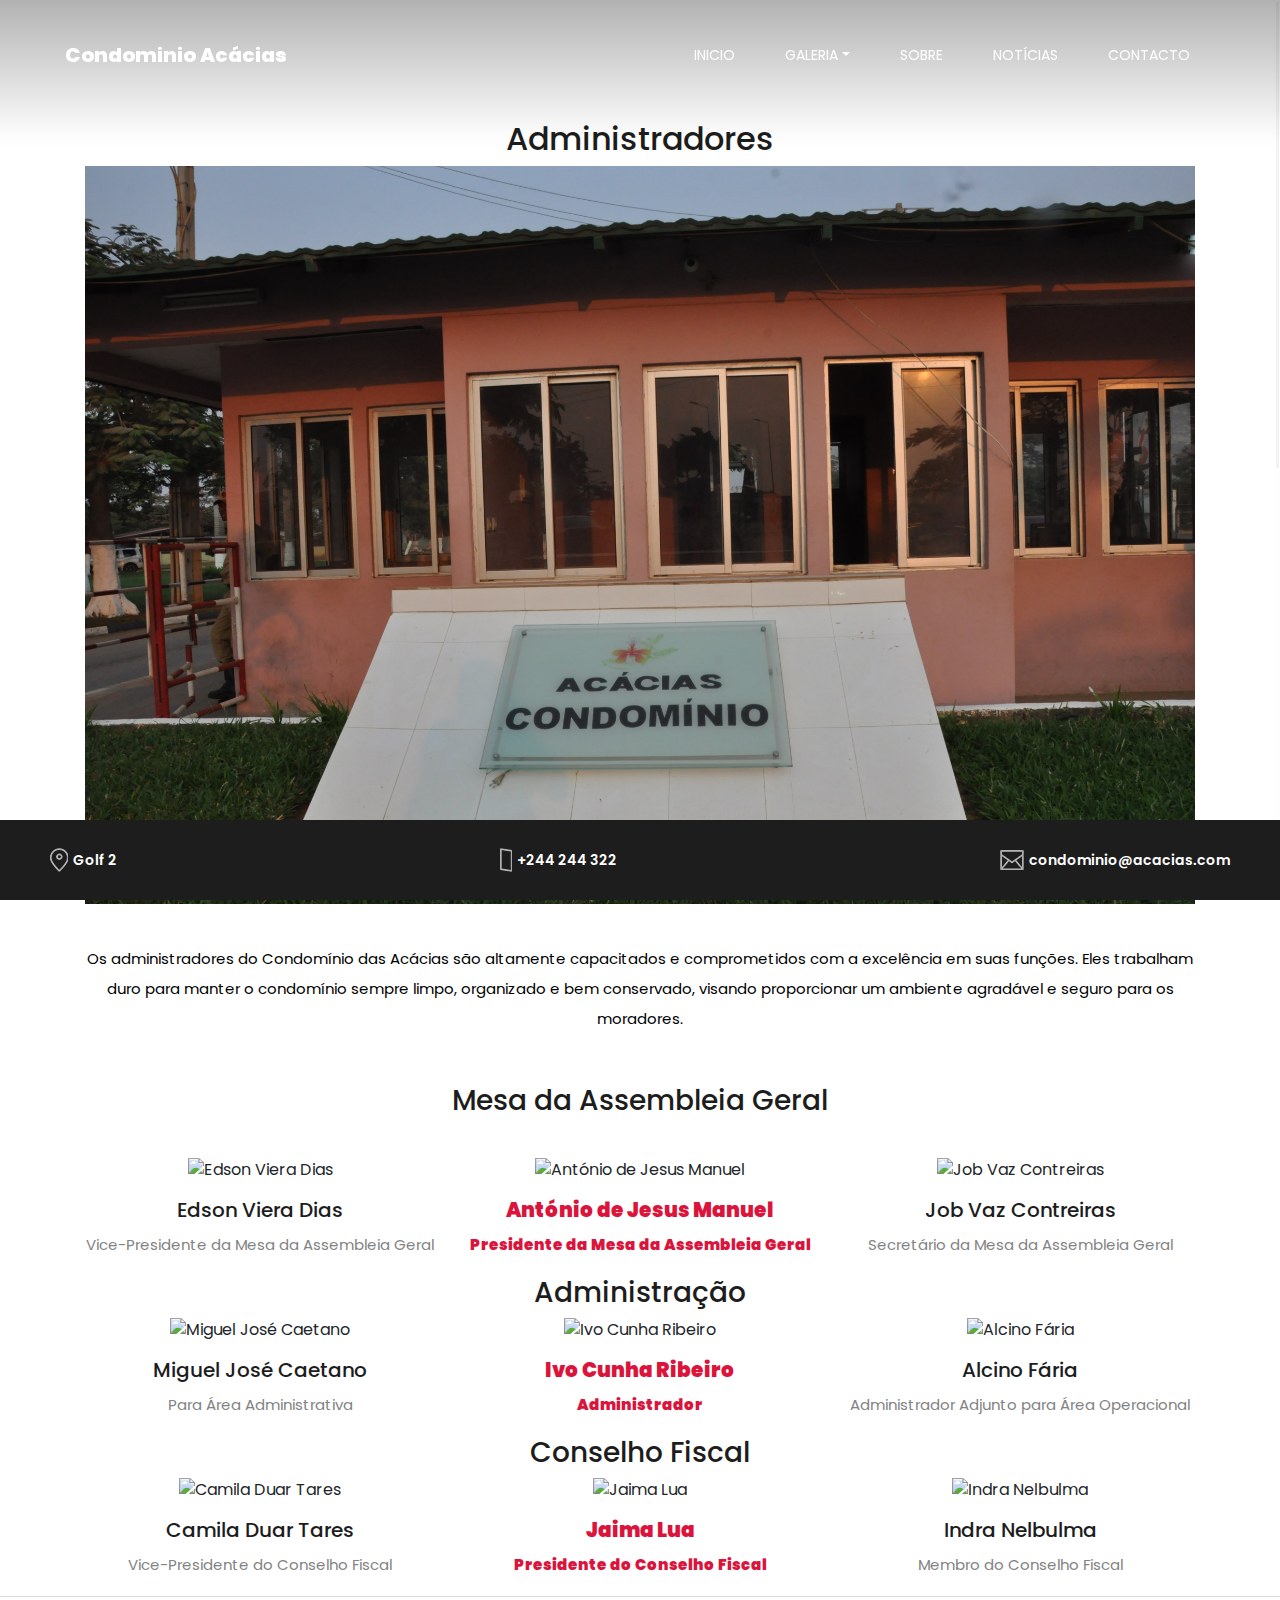
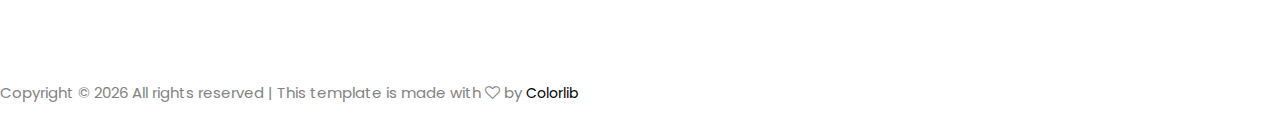
==== commit c9c572b3: "kjj" ====
--- a/admins.html
+++ b/admins.html
@@ -10,7 +10,7 @@
       content="width=device-width, initial-scale=1, shrink-to-fit=no"
     />
 
-    <title>Sobre</title>
+    <title>Administradores</title>
 
     <link rel="icon" href="img/core-img/favicon.ico" />
 
@@ -184,12 +184,12 @@
 
     <section style="padding-top: 120px;">
       <div class="container text-center">   <h2 class="text-center">Administradores</h2>
-<img src="img/img/img1.JPG" class="img-fluid" />
-      <P style="color:black">Os administradores do Condomínio das Acácias são altamente capacitados e comprometidos com a excelência em suas funções. Eles trabalham duro para manter o condomínio sempre limpo, organizado e bem conservado, visando proporcionar um ambiente agradável e seguro para os moradores.</P>
+<img src="img/img/img1.JPG" class="img" />
+      <P style="color:black; margin-top:40px" >Os administradores do Condomínio das Acácias são altamente capacitados e comprometidos com a excelência em suas funções. Eles trabalham duro para manter o condomínio sempre limpo, organizado e bem conservado, visando proporcionar um ambiente agradável e seguro para os moradores.</P>
   </div>
     </section>
 <div class="container text-center" style="margin-top: 50px;">
-  <h3 class="section-header">Mesa da Assembleia Geral</h3>
+  <h3 class="section-header" style="margin-bottom:40px">Mesa da Assembleia Geral</h3>
   <div class="row">
       <div class="col-md-4">
           <div class="card">
@@ -204,7 +204,7 @@
           <div class="card highlight">
               <img src="https://picsum.photos/200/300?random=2" class="card-img-top" alt="António de Jesus Manuel">
               <div class="card-body mt-3">
-                  <h5 class="card-title">António de Jesus Manuel</h5>
+                  <h5 class="card-title" style="color:crimson;font-weight: 900;">António de Jesus Manuel</h5>
                   <p class="card-text " style="color:crimson;font-weight: 900;">Presidente da Mesa da Assembleia Geral</p>
               </div>
           </div>
@@ -238,7 +238,7 @@
           <div class="card highlight">
               <img src="https://picsum.photos/200/300?random=5" class="card-img-top" alt="Ivo Cunha Ribeiro">
               <div class="card-body mt-3">
-                  <h5 class="card-title">Ivo Cunha Ribeiro</h5>
+                  <h5 class="card-title" style="color:crimson;font-weight: 900;">Ivo Cunha Ribeiro</h5>
                   <p class="card-text " style="color:crimson;font-weight: 900;">Administrador</p>
               </div>
           </div>
@@ -272,7 +272,7 @@
           <div class="card highlight">
               <img src="https://picsum.photos/200/300?random=8" class="card-img-top" alt="Jaima Lua">
               <div class="card-body mt-3">
-                  <h5 class="card-title">Jaima Lua</h5>
+                  <h5 class="card-title" style="color:crimson;font-weight: 900;">Jaima Lua</h5>
                   <p class="card-text " style="color:crimson;font-weight: 900;">Presidente do Conselho Fiscal</p>
               </div>
           </div>
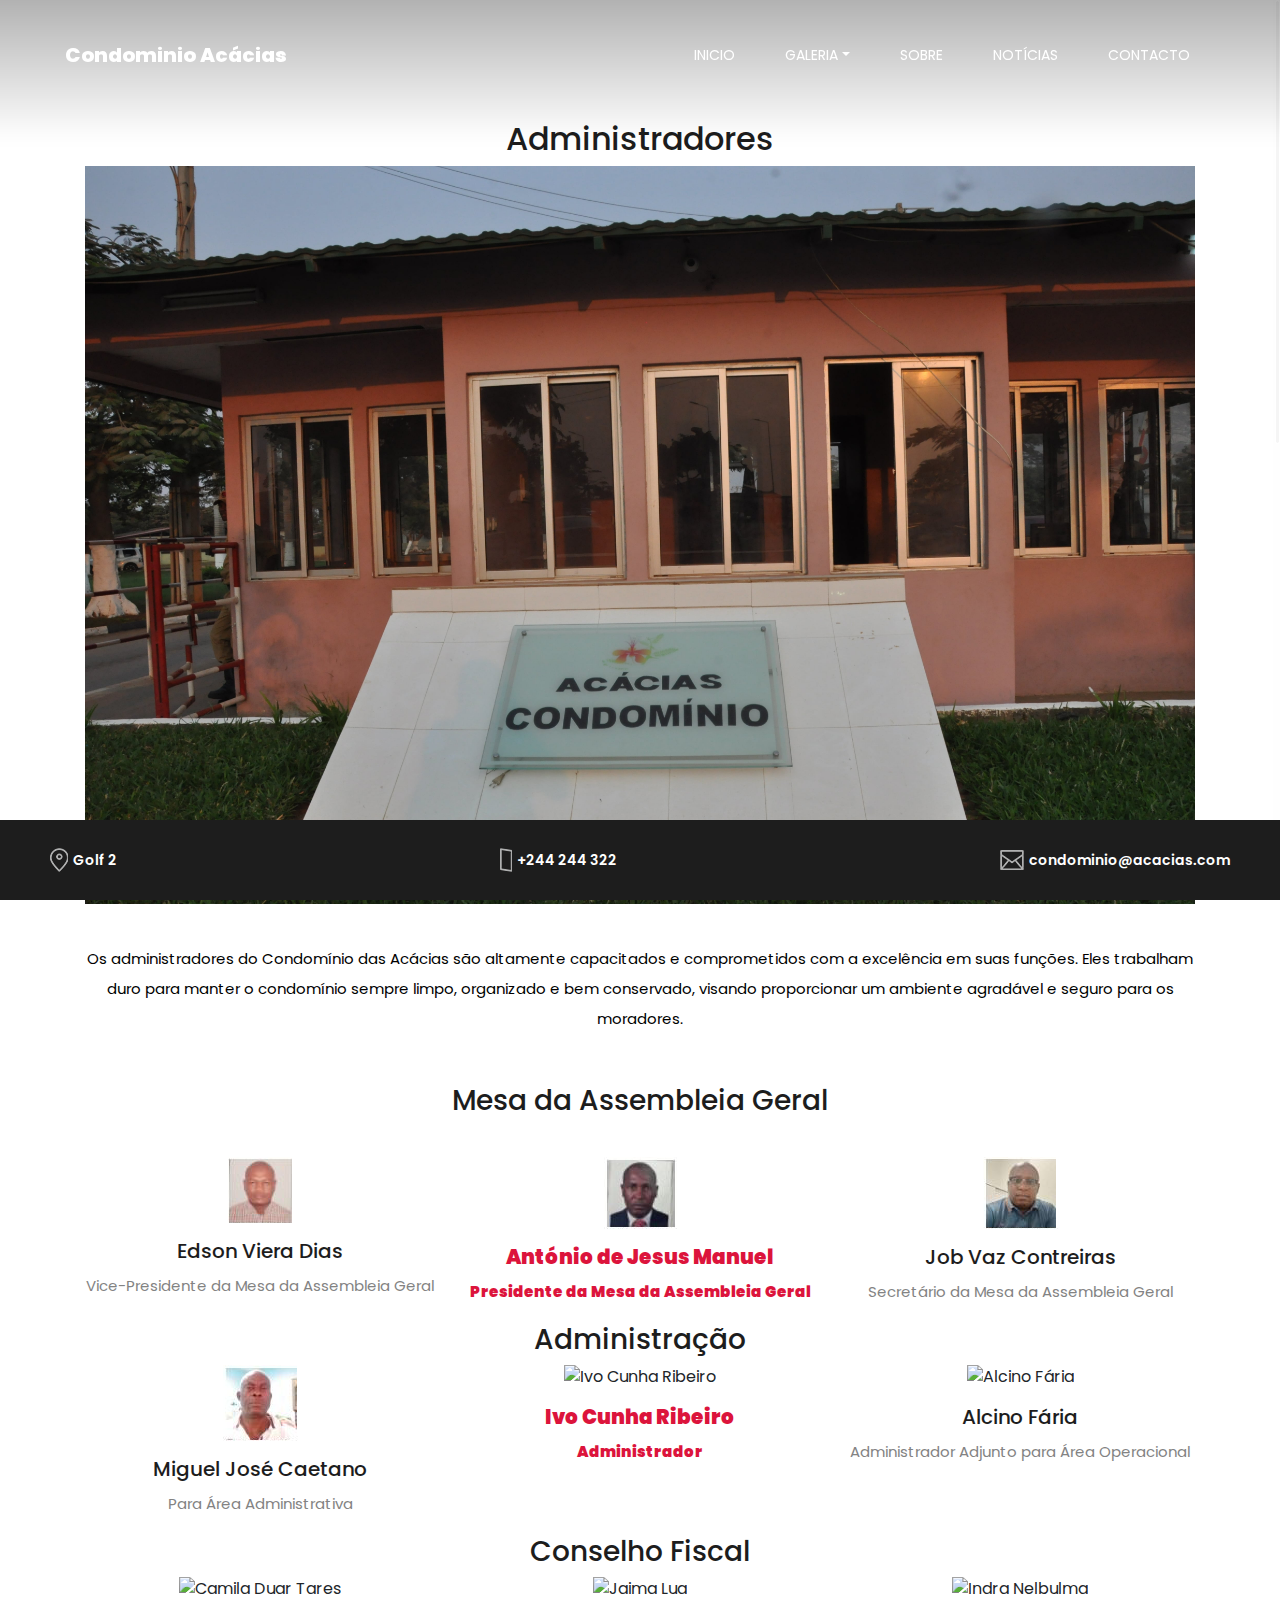
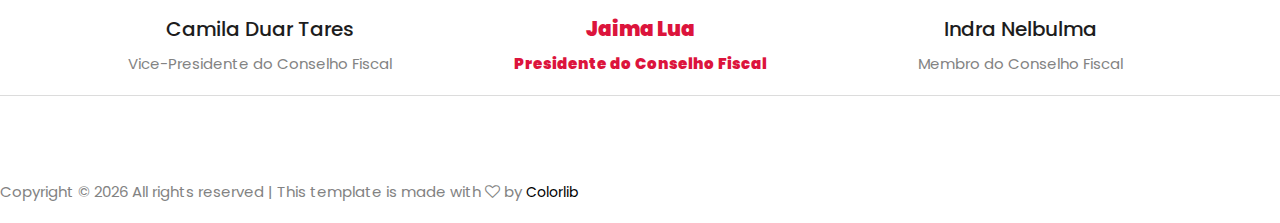
==== commit 6bcf8a83: "kjlj" ====
--- a/admins.html
+++ b/admins.html
@@ -193,7 +193,7 @@
   <div class="row">
       <div class="col-md-4">
           <div class="card">
-              <img src="https://picsum.photos/200/300?random=1" class="card-img-top" alt="Edson Viera Dias">
+              <img src="img/admins/edson.png" class="card-img-top" alt="Edson Viera Dias">
               <div class="card-body mt-3">
                   <h5 class="card-title">Edson Viera Dias</h5>
                   <p class="card-text">Vice-Presidente da Mesa da Assembleia Geral</p>
@@ -202,7 +202,7 @@
       </div>
       <div class="col-md-4">
           <div class="card highlight">
-              <img src="https://picsum.photos/200/300?random=2" class="card-img-top" alt="António de Jesus Manuel">
+              <img src="img/admins/antonio.png" class="card-img-top" alt="António de Jesus Manuel">
               <div class="card-body mt-3">
                   <h5 class="card-title" style="color:crimson;font-weight: 900;">António de Jesus Manuel</h5>
                   <p class="card-text " style="color:crimson;font-weight: 900;">Presidente da Mesa da Assembleia Geral</p>
@@ -211,7 +211,7 @@
       </div>
       <div class="col-md-4">
           <div class="card">
-              <img src="https://picsum.photos/200/300?random=3" class="card-img-top" alt="Job Vaz Contreiras">
+              <img src="img/admins/job.png" class="card-img-top" alt="Job Vaz Contreiras">
               <div class="card-body mt-3">
                   <h5 class="card-title">Job Vaz Contreiras</h5>
                   <p class="card-text">Secretário da Mesa da Assembleia Geral</p>
@@ -227,7 +227,7 @@
   <div class="row">
       <div class="col-md-4">
           <div class="card">
-              <img src="https://picsum.photos/200/300?random=4" class="card-img-top" alt="Miguel José Caetano">
+              <img src="img/admins/miguel.png" class="card-img-top" alt="Miguel José Caetano">
               <div class="card-body mt-3">
                   <h5 class="card-title">Miguel José Caetano</h5>
                   <p class="card-text">Para Área Administrativa</p>
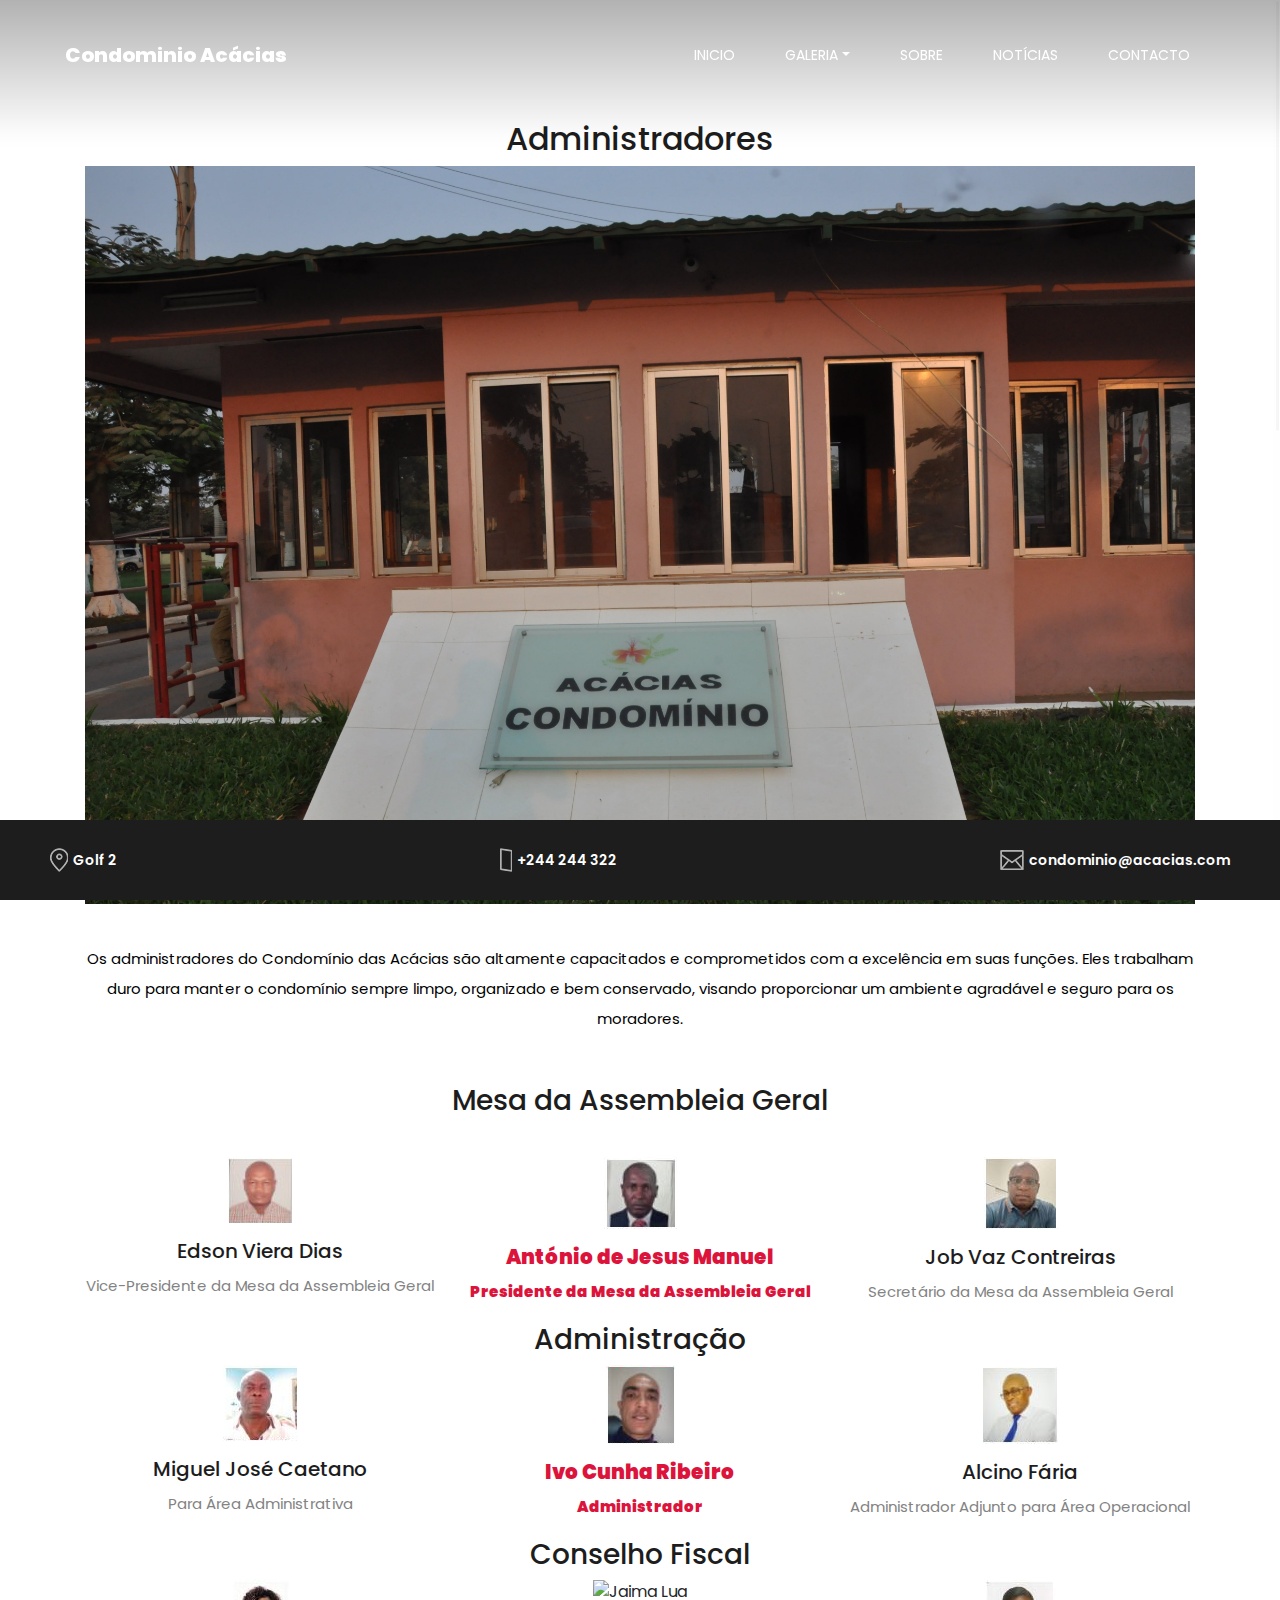
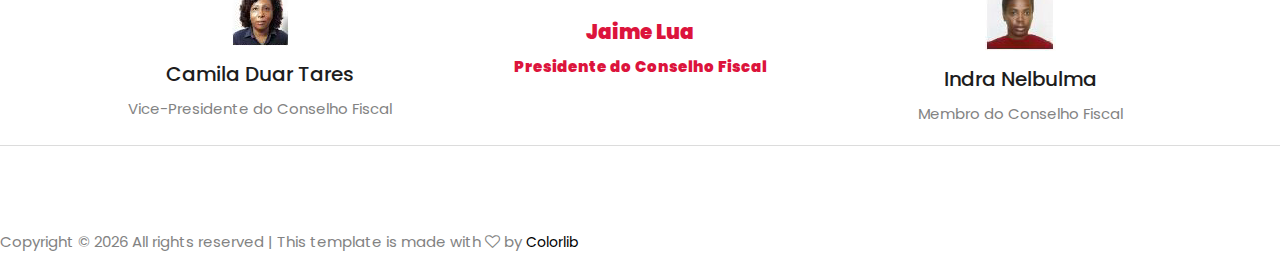
==== commit 45b289dd: "kjlj" ====
--- a/admins.html
+++ b/admins.html
@@ -236,7 +236,7 @@
       </div>
       <div class="col-md-4">
           <div class="card highlight">
-              <img src="https://picsum.photos/200/300?random=5" class="card-img-top" alt="Ivo Cunha Ribeiro">
+              <img src="img/admins/ivo.png" class="card-img-top" alt="Ivo Cunha Ribeiro">
               <div class="card-body mt-3">
                   <h5 class="card-title" style="color:crimson;font-weight: 900;">Ivo Cunha Ribeiro</h5>
                   <p class="card-text " style="color:crimson;font-weight: 900;">Administrador</p>
@@ -245,7 +245,7 @@
       </div>
       <div class="col-md-4">
           <div class="card">
-              <img src="https://picsum.photos/200/300?random=6" class="card-img-top" alt="Alcino Fária">
+              <img src="img/admins/alcino.png" class="card-img-top" alt="Alcino Fária">
               <div class="card-body mt-3">
                   <h5 class="card-title">Alcino Fária</h5>
                   <p class="card-text">Administrador Adjunto para Área Operacional</p>
@@ -261,7 +261,7 @@
   <div class="row">
       <div class="col-md-4">
           <div class="card">
-              <img src="https://picsum.photos/200/300?random=7" class="card-img-top" alt="Camila Duar Tares">
+              <img src="img/admins/camila.png" class="card-img-top" alt="Camila Duar Tares">
               <div class="card-body mt-3">
                   <h5 class="card-title">Camila Duar Tares</h5>
                   <p class="card-text">Vice-Presidente do Conselho Fiscal</p>
@@ -270,16 +270,16 @@
       </div>
       <div class="col-md-4">
           <div class="card highlight">
-              <img src="https://picsum.photos/200/300?random=8" class="card-img-top" alt="Jaima Lua">
-              <div class="card-body mt-3">
-                  <h5 class="card-title" style="color:crimson;font-weight: 900;">Jaima Lua</h5>
+              <img src="img/admins/jaima.png" class="card-img-top" alt="Jaima Lua">
+              <div class="card-body mt-3">
+                  <h5 class="card-title" style="color:crimson;font-weight: 900;">Jaime Lua</h5>
                   <p class="card-text " style="color:crimson;font-weight: 900;">Presidente do Conselho Fiscal</p>
               </div>
           </div>
       </div>
       <div class="col-md-4">
           <div class="card">
-              <img src="https://picsum.photos/200/300?random=9" class="card-img-top" alt="Indra Nelbulma">
+              <img src="img/admins/indra.png" class="card-img-top" alt="Indra Nelbulma">
               <div class="card-body mt-3">
                   <h5 class="card-title">Indra Nelbulma</h5>
                   <p class="card-text">Membro do Conselho Fiscal</p>
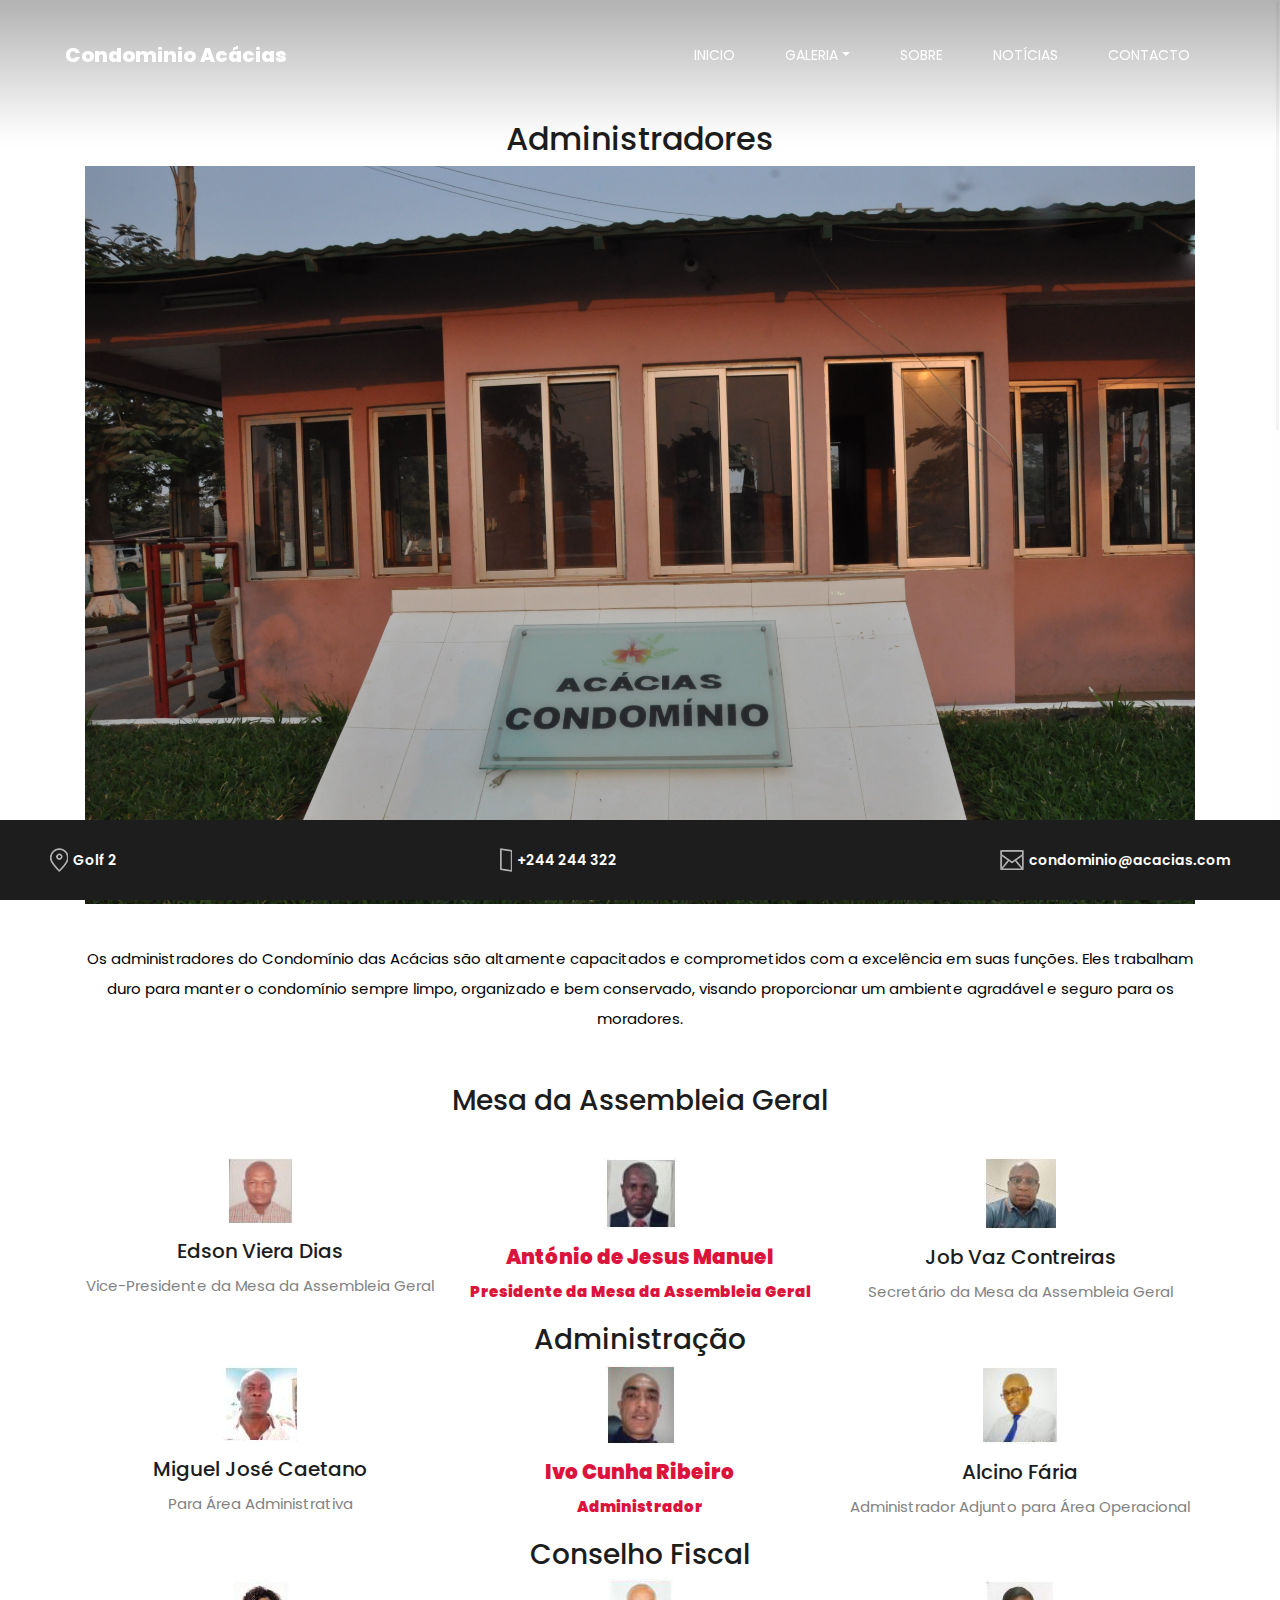
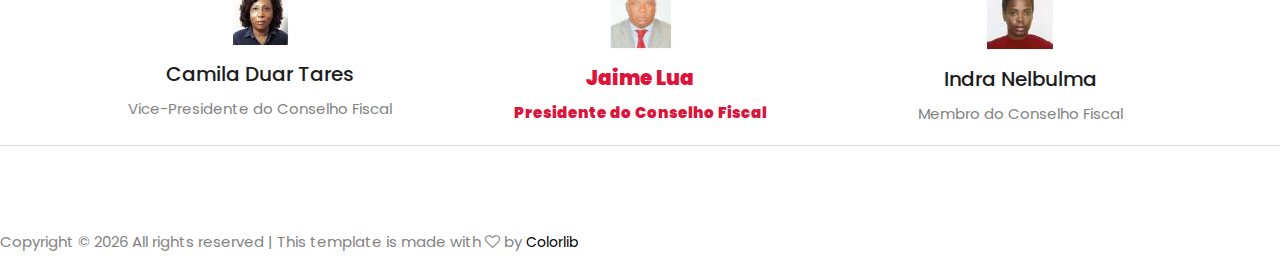
==== commit 20541651: "jlkj" ====
--- a/admins.html
+++ b/admins.html
@@ -270,7 +270,7 @@
       </div>
       <div class="col-md-4">
           <div class="card highlight">
-              <img src="img/admins/jaima.png" class="card-img-top" alt="Jaima Lua">
+              <img src="img/admins/jaime.png" class="card-img-top" alt="Jaima Lua">
               <div class="card-body mt-3">
                   <h5 class="card-title" style="color:crimson;font-weight: 900;">Jaime Lua</h5>
                   <p class="card-text " style="color:crimson;font-weight: 900;">Presidente do Conselho Fiscal</p>
